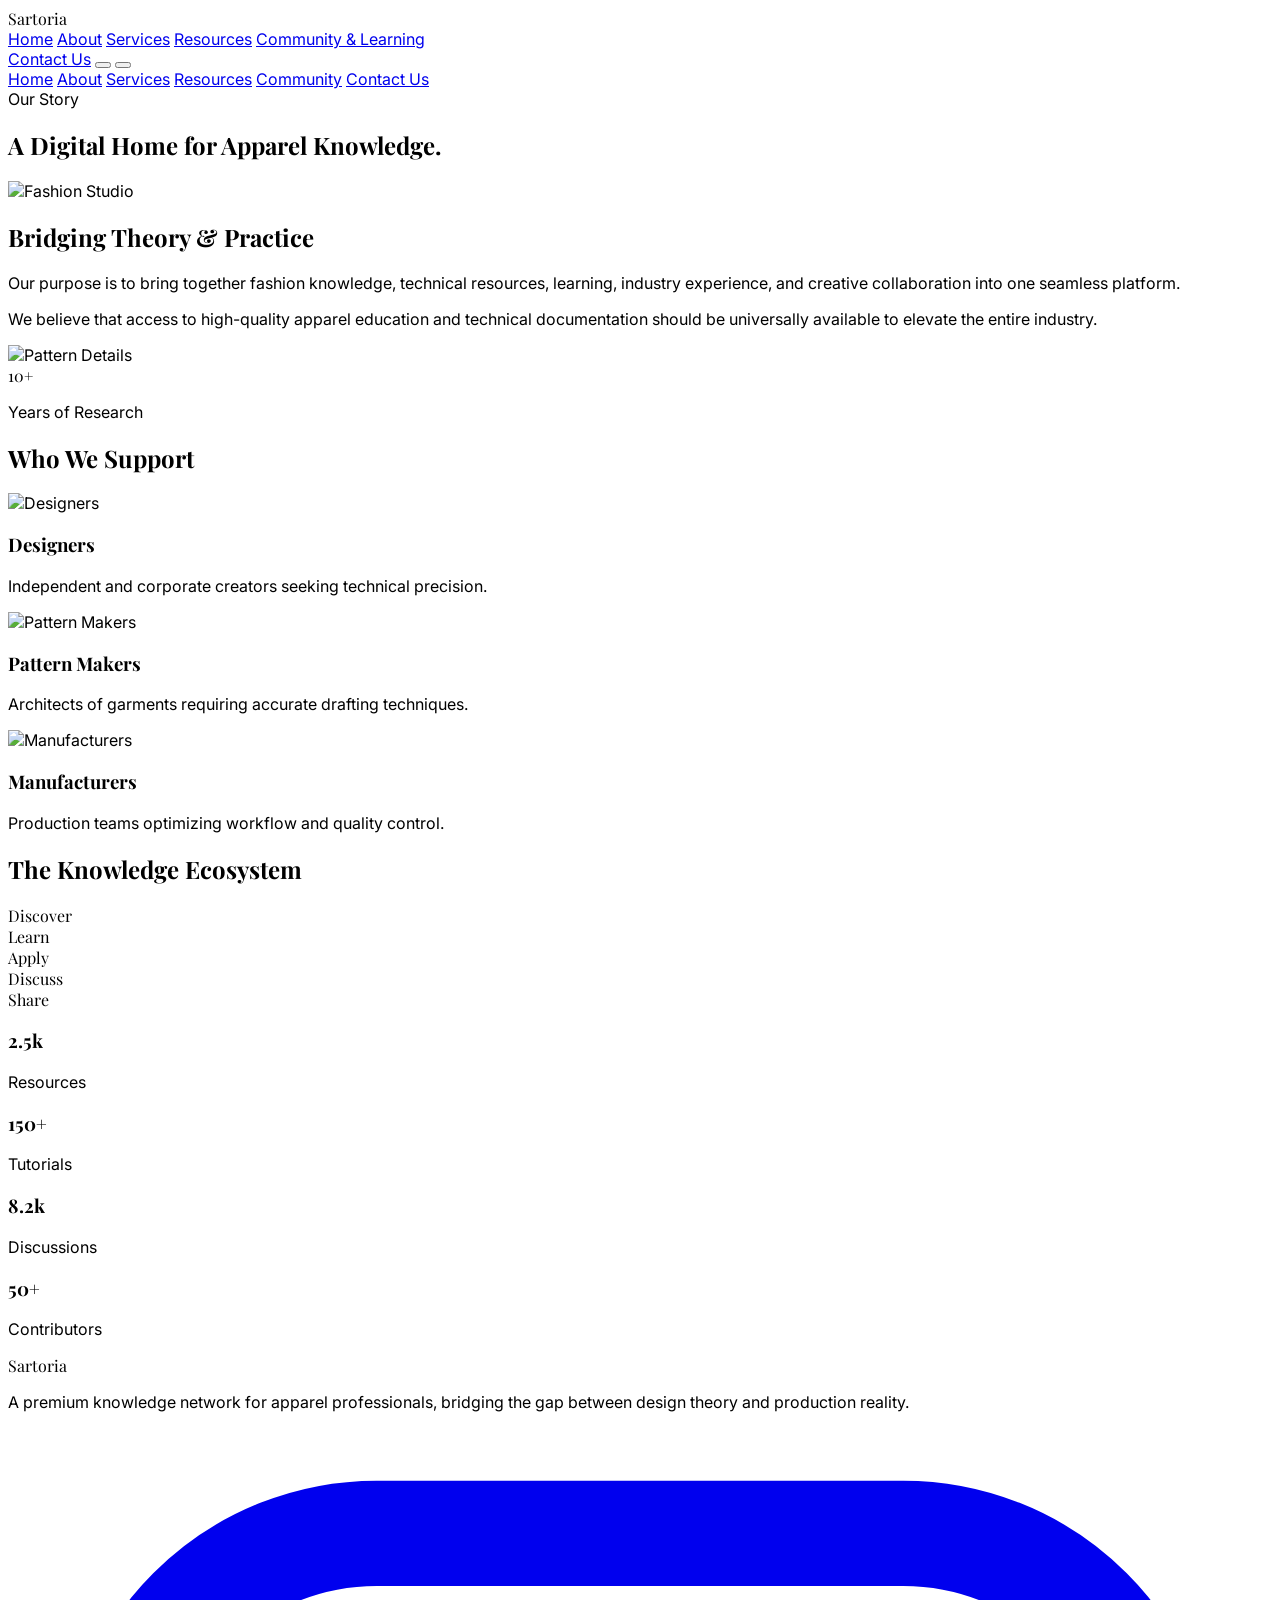
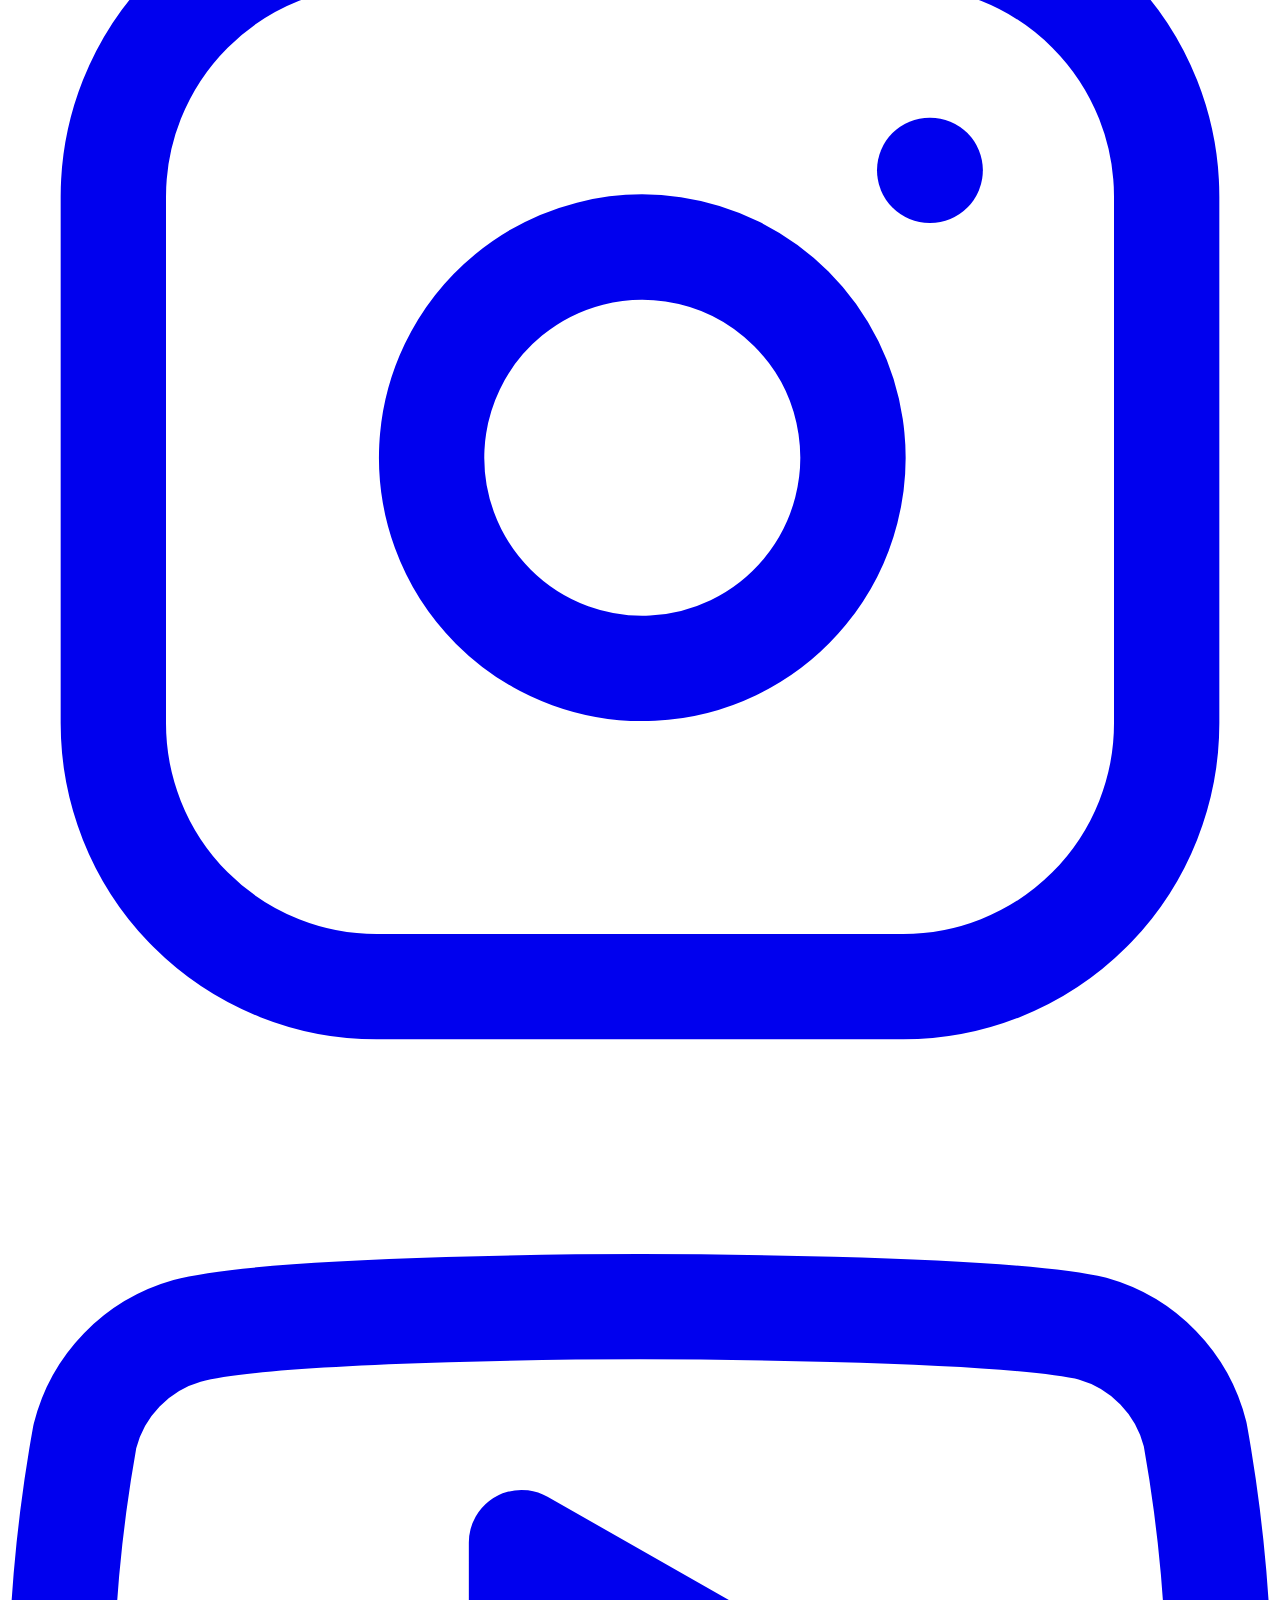
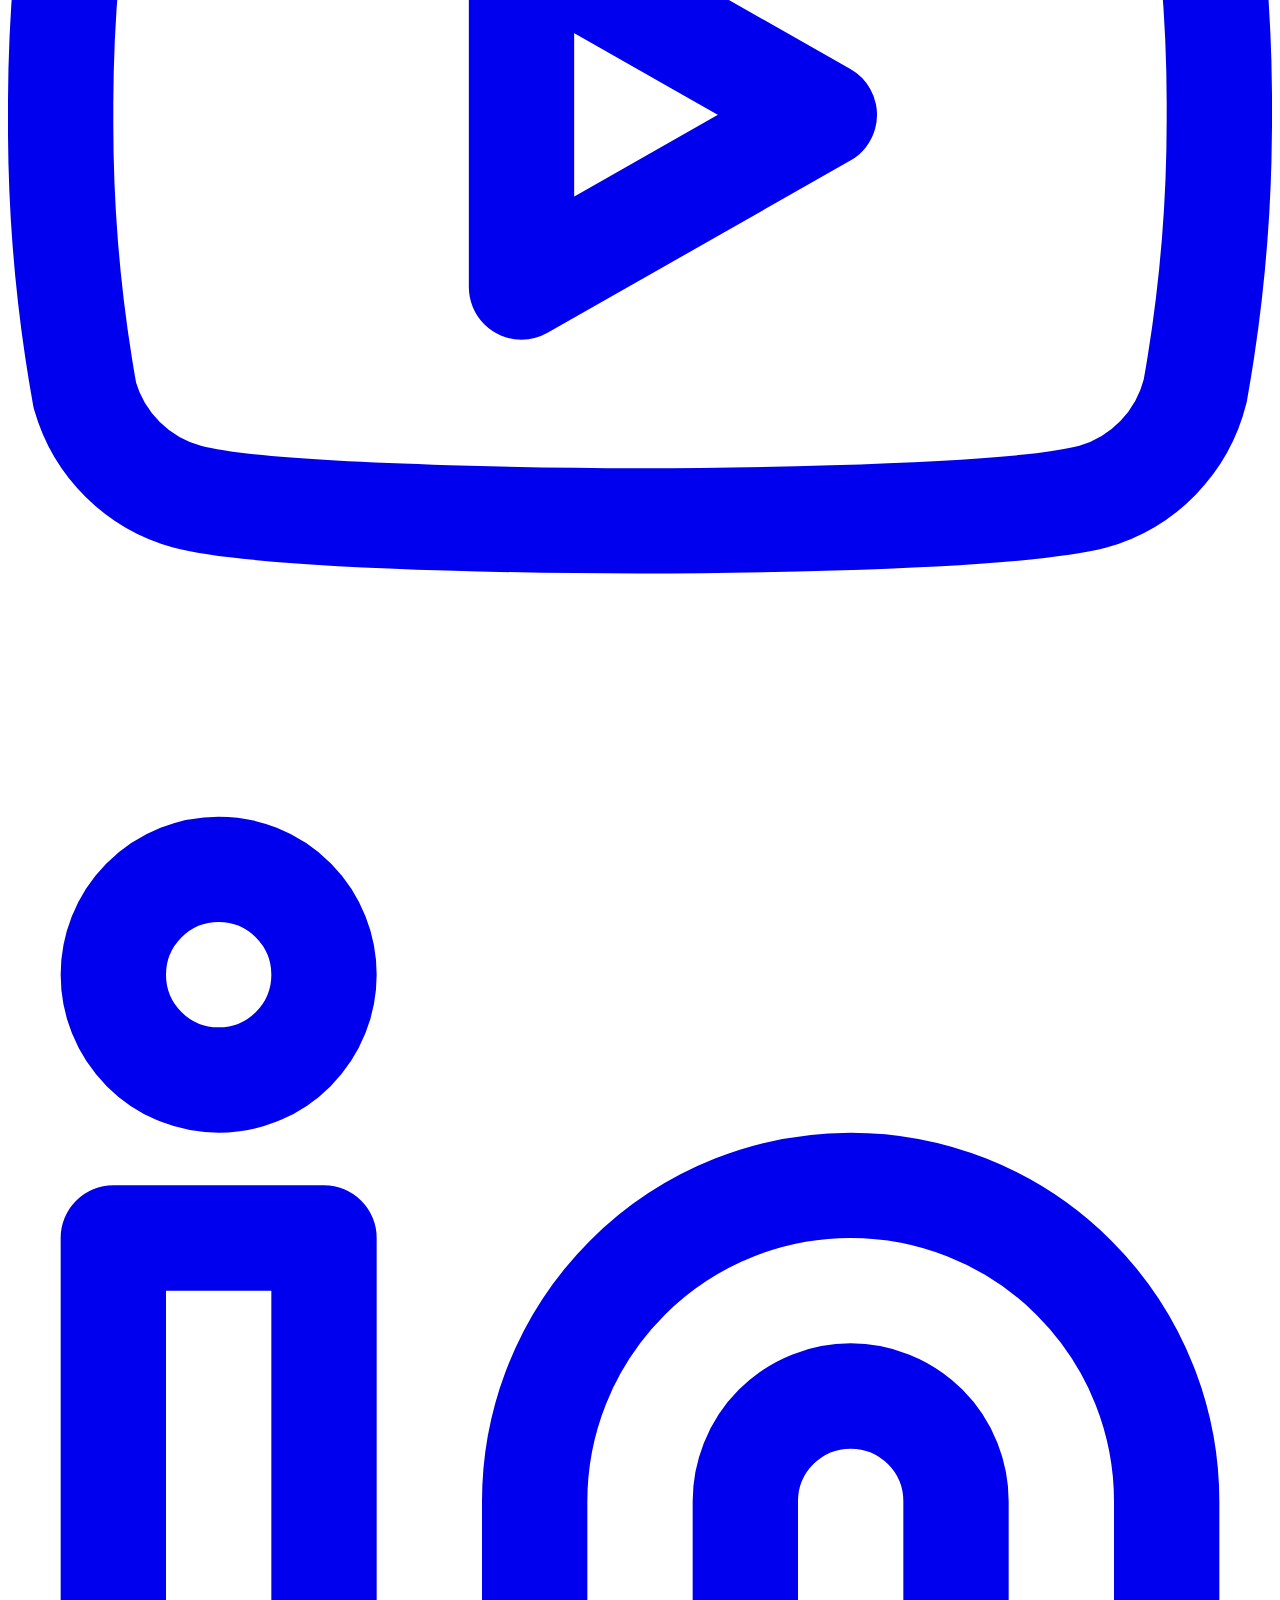
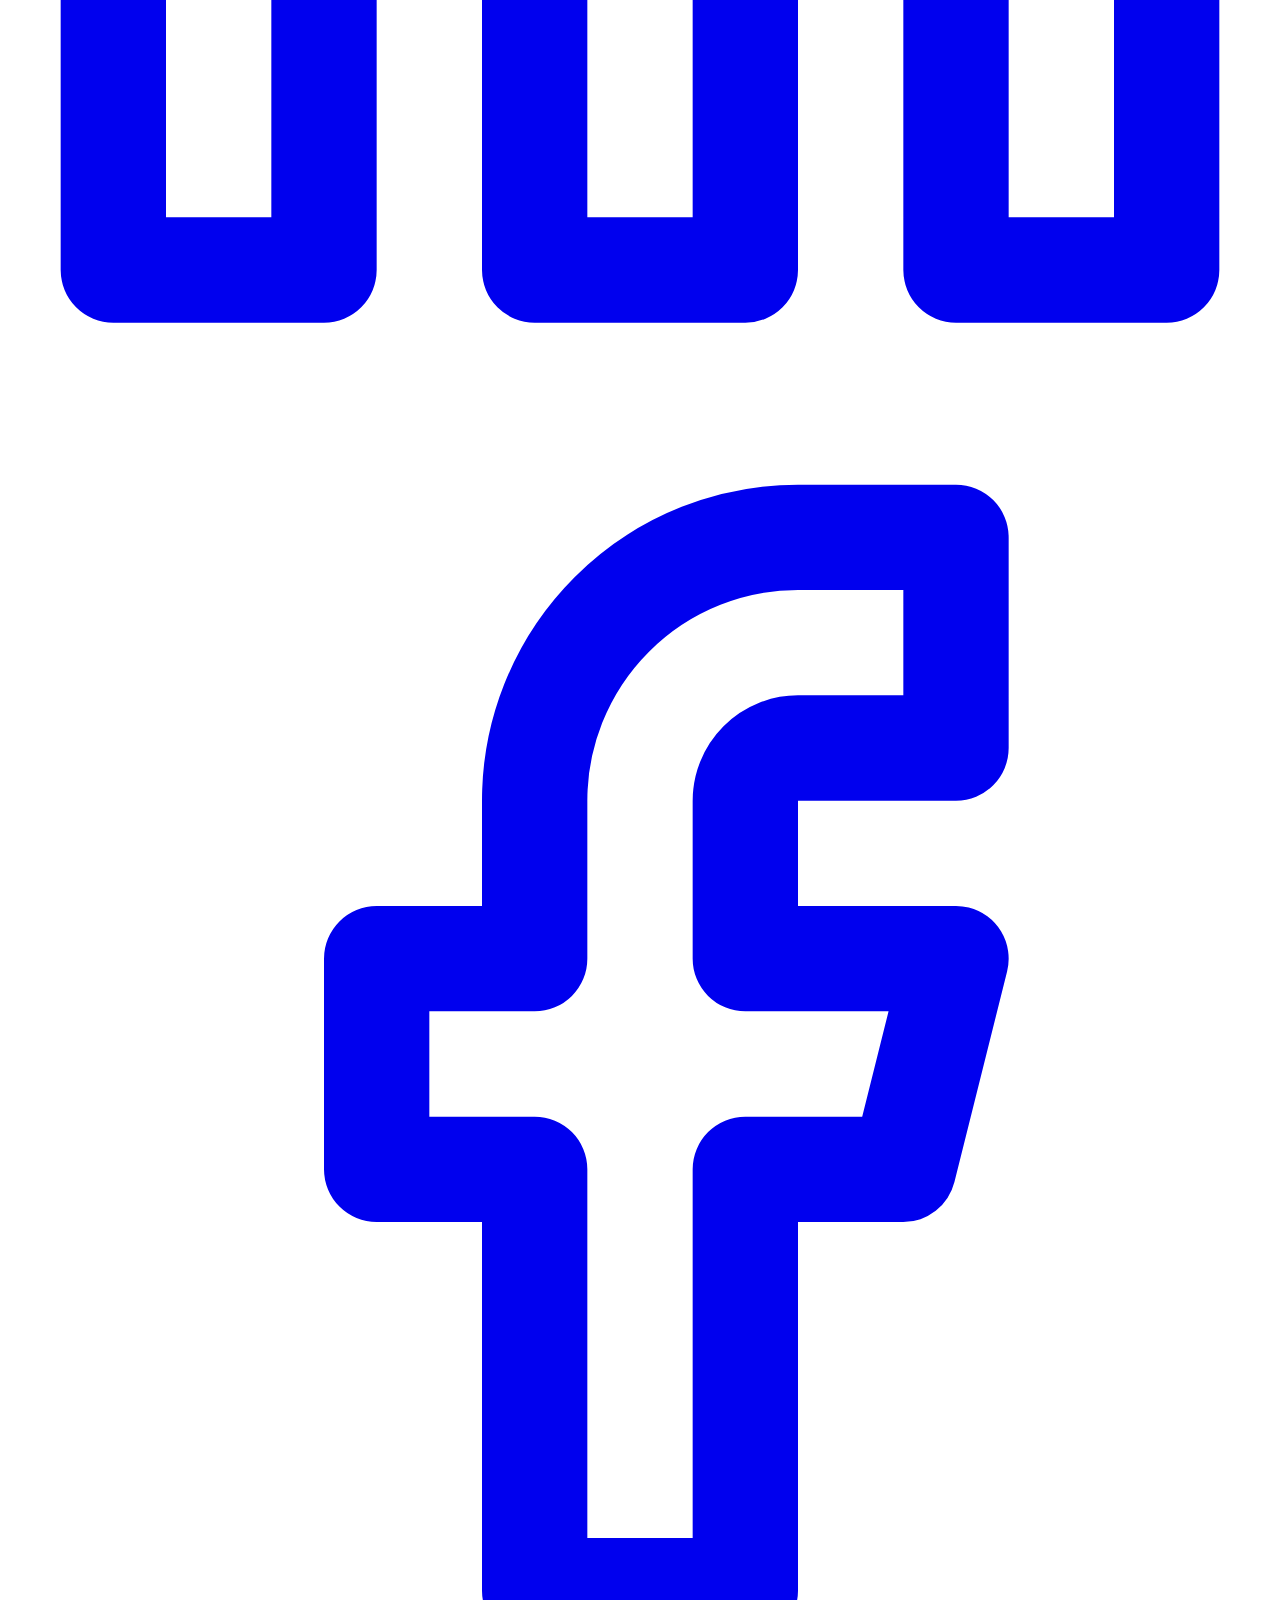
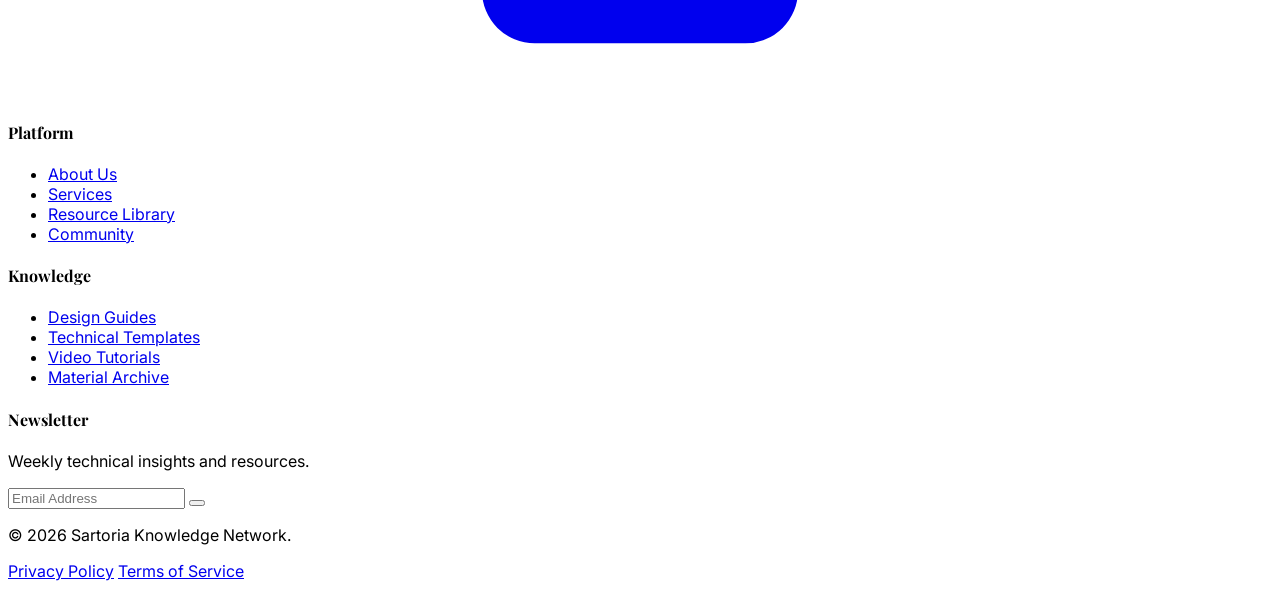
==== about.html @ 8819bc5c "first commit" ====
<!DOCTYPE html>
<html lang="en" dir="ltr" class="light overflow-x-hidden">
<head>
    <meta charset="UTF-8">
    <meta name="viewport" content="width=device-width, initial-scale=1.0">
    <title>About | Sartoria Knowledge Network</title>
    <script src="https://cdn.tailwindcss.com"></script>
    <link rel="stylesheet" href="https://cdnjs.cloudflare.com/ajax/libs/aos/2.3.4/aos.css" />
    <link rel="stylesheet" href="css/style.css">
    <script src="https://unpkg.com/lucide@latest"></script>
    <script>
        tailwind.config = {
            darkMode: 'class',
            theme: {
                extend: {
                    colors: {
                        charcoal: '#0F172A',
                        terracotta: '#059669',
                        ivory: '#F8FAFC',
                        stone: '#CBD5E1',
                        graphite: '#334155'
                    }
                }
            }
        }
    </script>
    <link rel="icon" href="data:image/svg+xml,<svg xmlns='http://www.w3.org/2000/svg' viewBox='0 0 24 24' fill='none' stroke='%23059669' stroke-width='2' stroke-linecap='round' stroke-linejoin='round'><circle cx='6' cy='6' r='3'></circle><circle cx='6' cy='18' r='3'></circle><line x1='20' y1='4' x2='8.12' y2='15.88'></line><line x1='14.47' y1='14.48' x2='20' y2='20'></line><line x1='8.12' y1='8.12' x2='12' y2='12'></line></svg>">
</head>
<body class="pt-20 bg-ivory dark:bg-charcoal text-charcoal dark:text-ivory antialiased overflow-x-hidden">
    <!-- Header (Same as Index) -->
    <header class="fixed top-0 w-full z-50 bg-ivory/80 dark:bg-charcoal/80 backdrop-blur-lg border-b border-stone-300 dark:border-graphite">
        <div class="max-w-7xl mx-auto px-6 h-20 flex items-center justify-between">
            <div class="flex items-center gap-3">
                <i data-lucide="scissors" class="w-6 h-6 text-terracotta"></i>
                <span class="font-serif text-2xl font-bold tracking-tight">Sartoria</span>
            </div>
            
            <nav class="hidden lg:flex items-center gap-8 text-sm font-medium uppercase tracking-widest">
                <a href="index.html" class="nav-link">Home</a>
                <a href="about.html" class="nav-link">About</a>
                <a href="services.html" class="nav-link">Services</a>
                <a href="resources.html" class="nav-link">Resources</a>
                <a href="community.html" class="nav-link">Community & Learning</a>
            </nav>

            <div class="flex items-center gap-2 lg:gap-4">
                <a href="contact.html" class="hidden lg:inline-flex px-5 py-2.5 bg-charcoal text-ivory dark:bg-ivory dark:text-charcoal text-xs tracking-wider uppercase hover:bg-terracotta dark:hover:bg-terracotta transition-colors">Contact Us</a>
                <button id="theme-toggle" class="p-2 hover:text-terracotta transition-colors"><i data-lucide="moon" class="w-5 h-5"></i></button>
                <button id="mobile-menu-btn" class="lg:hidden p-2"><i data-lucide="menu" class="w-6 h-6"></i></button>
            </div>
        </div>
        
        <!-- Mobile Menu -->
        <div id="mobile-menu" class="hidden lg:hidden absolute w-full bg-ivory dark:bg-charcoal border-b border-stone-300 dark:border-graphite px-6 py-4">
            <nav class="flex flex-col gap-4 text-sm font-medium uppercase tracking-widest">
                <a href="index.html" class="hover:text-terracotta">Home</a>
                <a href="about.html" class="hover:text-terracotta">About</a>
                <a href="services.html" class="hover:text-terracotta">Services</a>
                <a href="resources.html" class="hover:text-terracotta">Resources</a>
                <a href="community.html" class="hover:text-terracotta">Community</a>
                <a href="contact.html" class="mt-2 px-5 py-2.5 bg-terracotta text-white text-center text-sm font-medium uppercase tracking-widest">Contact Us</a>
            </nav>
        </div>
    </header>

    <main>
        <!-- Section 1: About Hero -->
        <section class="py-24 text-center">
            <div class="max-w-4xl mx-auto px-6 mb-16" data-aos="fade-up">
                <span class="text-xs uppercase tracking-widest text-terracotta font-bold block mb-4">Our Story</span>
                <h1 class="text-4xl md:text-6xl font-serif leading-tight">A Digital Home for Apparel Knowledge.</h1>
            </div>
            <div class="max-w-7xl mx-auto px-6 h-[600px] relative overflow-hidden" data-aos="zoom-in" data-aos-delay="200">
                <img src="https://images.unsplash.com/photo-1483985988355-763728e1935b?auto=format&fit=crop&q=80&w=1600" alt="Fashion Studio" class="w-full h-full object-cover">
            </div>
        </section>

        <!-- Section 2: Our Purpose -->
        <section class="py-24 bg-stone-100 dark:bg-graphite/20">
            <div class="max-w-7xl mx-auto px-6 grid grid-cols-1 md:grid-cols-2 gap-16 items-center">
                <div data-aos="fade-right">
                    <h2 class="text-3xl md:text-3xl font-serif mb-8">Bridging Theory & Practice</h2>
                    <p class="text-lg text-gray-600 dark:text-gray-300 mb-6">Our purpose is to bring together fashion knowledge, technical resources, learning, industry experience, and creative collaboration into one seamless platform.</p>
                    <p class="text-lg text-gray-600 dark:text-gray-300">We believe that access to high-quality apparel education and technical documentation should be universally available to elevate the entire industry.</p>
                </div>
                <div class="relative h-[350px] lg:h-[400px] max-w-sm mx-auto" data-aos="fade-left">
                    <img src="https://images.unsplash.com/photo-1515886657613-9f3515b0c78f?auto=format&fit=crop&q=80&w=1000" alt="Pattern Details" class="w-full h-full object-cover shadow-xl rounded">
                    <div class="absolute -bottom-6 -left-6 bg-terracotta text-white p-8">
                        <span class="text-3xl font-serif">10+</span>
                        <p class="uppercase tracking-widest text-xs mt-2 font-bold">Years of Research</p>
                    </div>
                </div>
            </div>
        </section>

        <!-- Section 3: Who We Support -->
        <section class="py-24">
            <div class="max-w-7xl mx-auto px-6 text-center">
                <h2 class="text-3xl md:text-3xl font-serif mb-16" data-aos="fade-up">Who We Support</h2>
                <div class="grid grid-cols-1 sm:grid-cols-2 lg:grid-cols-3 gap-8">
                    <!-- Item 1 -->
                    <div class="text-left group" data-aos="fade-up" data-aos-delay="100">
                        <div class="h-64 mb-6 overflow-hidden">
                            <img src="https://images.unsplash.com/photo-1445205170230-053b83016050?auto=format&fit=crop&q=80&w=800" alt="Designers" class="w-full h-full object-cover transform group-hover:scale-105 transition-transform duration-700">
                        </div>
                        <h3 class="text-2xl font-serif mb-2 border-b border-stone-200 dark:border-graphite pb-4">Designers</h3>
                        <p class="text-sm text-gray-600 dark:text-gray-400 mt-4">Independent and corporate creators seeking technical precision.</p>
                    </div>
                    <!-- Item 2 -->
                    <div class="text-left group" data-aos="fade-up" data-aos-delay="200">
                        <div class="h-64 mb-6 overflow-hidden rounded-full">
                            <img src="https://images.unsplash.com/photo-1612423284934-2850a4ea6b0f?auto=format&fit=crop&q=80&w=800" alt="Pattern Makers" class="w-full h-full object-cover transform group-hover:scale-105 transition-transform duration-700">
                        </div>
                        <h3 class="text-2xl font-serif mb-2 border-b border-stone-200 dark:border-graphite pb-4 text-center">Pattern Makers</h3>
                        <p class="text-sm text-gray-600 dark:text-gray-400 mt-4 text-center">Architects of garments requiring accurate drafting techniques.</p>
                    </div>
                    <!-- Item 3 -->
                    <div class="text-left group" data-aos="fade-up" data-aos-delay="300">
                        <div class="h-64 mb-6 overflow-hidden">
                            <img src="https://images.unsplash.com/photo-1581091226825-a6a2a5aee158?auto=format&fit=crop&q=80&w=800" alt="Manufacturers" class="w-full h-full object-cover transform group-hover:scale-105 transition-transform duration-700">
                        </div>
                        <h3 class="text-2xl font-serif mb-2 border-b border-stone-200 dark:border-graphite pb-4 text-right">Manufacturers</h3>
                        <p class="text-sm text-gray-600 dark:text-gray-400 mt-4 text-right">Production teams optimizing workflow and quality control.</p>
                    </div>
                </div>
            </div>
        </section>

        <!-- Section 4: Ecosystem -->
        <section class="py-24 bg-charcoal text-ivory text-center">
            <div class="max-w-7xl mx-auto px-6">
                <h2 class="text-3xl md:text-3xl font-serif mb-16" data-aos="fade-up">The Knowledge Ecosystem</h2>
                <div class="flex flex-col md:flex-row items-center justify-center gap-8 md:gap-4 relative" data-aos="zoom-in">
                    <!-- Step 1 -->
                    <div class="z-10 bg-graphite w-32 h-32 rounded-full flex flex-col items-center justify-center border-2 border-terracotta">
                        <span class="font-serif text-lg">Discover</span>
                    </div>
                    <!-- Line -->
                    <div class="w-1 md:w-16 h-8 md:h-1 bg-terracotta animate-pulse"></div>
                    <!-- Step 2 -->
                    <div class="z-10 bg-graphite w-32 h-32 rounded-full flex flex-col items-center justify-center border-2 border-terracotta">
                        <span class="font-serif text-lg">Learn</span>
                    </div>
                    <div class="w-1 md:w-16 h-8 md:h-1 bg-terracotta animate-pulse" style="animation-delay: 0.2s;"></div>
                    <!-- Step 3 -->
                    <div class="z-10 bg-graphite w-32 h-32 rounded-full flex flex-col items-center justify-center border-2 border-terracotta">
                        <span class="font-serif text-lg">Apply</span>
                    </div>
                    <div class="w-1 md:w-16 h-8 md:h-1 bg-terracotta animate-pulse" style="animation-delay: 0.4s;"></div>
                    <!-- Step 4 -->
                    <div class="z-10 bg-graphite w-32 h-32 rounded-full flex flex-col items-center justify-center border-2 border-terracotta">
                        <span class="font-serif text-lg">Discuss</span>
                    </div>
                    <div class="w-1 md:w-16 h-8 md:h-1 bg-terracotta animate-pulse" style="animation-delay: 0.6s;"></div>
                    <!-- Step 5 -->
                    <div class="z-10 bg-graphite w-32 h-32 rounded-full flex flex-col items-center justify-center border-2 border-terracotta">
                        <span class="font-serif text-lg">Share</span>
                    </div>
                </div>
            </div>
        </section>

        <!-- Section 5: Impact Stats -->
        <section class="py-24">
            <div class="max-w-7xl mx-auto px-6">
                <div class="grid grid-cols-2 md:grid-cols-4 gap-12 text-center border-y border-stone-200 dark:border-graphite py-16">
                    <div data-aos="fade-up" data-aos-delay="100">
                        <h3 class="text-3xl font-serif text-terracotta mb-2">2.5k</h3>
                        <p class="uppercase tracking-widest text-xs font-bold text-gray-500">Resources</p>
                    </div>
                    <div data-aos="fade-up" data-aos-delay="200">
                        <h3 class="text-3xl font-serif text-terracotta mb-2">150+</h3>
                        <p class="uppercase tracking-widest text-xs font-bold text-gray-500">Tutorials</p>
                    </div>
                    <div data-aos="fade-up" data-aos-delay="300">
                        <h3 class="text-3xl font-serif text-terracotta mb-2">8.2k</h3>
                        <p class="uppercase tracking-widest text-xs font-bold text-gray-500">Discussions</p>
                    </div>
                    <div data-aos="fade-up" data-aos-delay="400">
                        <h3 class="text-3xl font-serif text-terracotta mb-2">50+</h3>
                        <p class="uppercase tracking-widest text-xs font-bold text-gray-500">Contributors</p>
                    </div>
                </div>
            </div>
        </section>

    </main>

    <!-- Footer (Same as Index) -->
    <footer class="bg-charcoal text-ivory pt-20 pb-10 border-t border-graphite">
        <div class="max-w-7xl mx-auto px-6 grid grid-cols-1 md:grid-cols-2 lg:grid-cols-4 gap-12 mb-16">
            <div>
                <div class="flex items-center gap-3 mb-6">
                    <i data-lucide="scissors" class="w-6 h-6 text-terracotta"></i>
                    <span class="font-serif text-2xl font-bold tracking-tight">Sartoria</span>
                </div>
                <p class="text-sm text-gray-400 leading-relaxed mb-6">A premium knowledge network for apparel professionals, bridging the gap between design theory and production reality.</p>
                                                <div class="flex gap-4">
                    <a href="#" class="w-10 h-10 rounded-full border border-graphite flex items-center justify-center text-gray-400 hover:text-terracotta hover:border-terracotta transition-all duration-300">
                        <svg class="w-4 h-4" xmlns="http://www.w3.org/2000/svg" viewBox="0 0 24 24" fill="none" stroke="currentColor" stroke-width="2" stroke-linecap="round" stroke-linejoin="round"><rect x="2" y="2" width="20" height="20" rx="5" ry="5"></rect><path d="M16 11.37A4 4 0 1 1 12.63 8 4 4 0 0 1 16 11.37z"></path><line x1="17.5" y1="6.5" x2="17.51" y2="6.5"></line></svg>
                    </a>
                    <a href="#" class="w-10 h-10 rounded-full border border-graphite flex items-center justify-center text-gray-400 hover:text-terracotta hover:border-terracotta transition-all duration-300">
                        <svg class="w-4 h-4" xmlns="http://www.w3.org/2000/svg" viewBox="0 0 24 24" fill="none" stroke="currentColor" stroke-width="2" stroke-linecap="round" stroke-linejoin="round"><path d="M22.54 6.42a2.78 2.78 0 0 0-1.94-2C18.88 4 12 4 12 4s-6.88 0-8.6.46a2.78 2.78 0 0 0-1.94 2A29 29 0 0 0 1 11.75a29 29 0 0 0 .46 5.33A2.78 2.78 0 0 0 3.4 19c1.72.46 8.6.46 8.6.46s6.88 0 8.6-.46a2.78 2.78 0 0 0 1.94-2 29 29 0 0 0 .46-5.25 29 29 0 0 0-.46-5.33z"></path><polygon points="9.75 15.02 15.5 11.75 9.75 8.48 9.75 15.02"></polygon></svg>
                    </a>
                    <a href="#" class="w-10 h-10 rounded-full border border-graphite flex items-center justify-center text-gray-400 hover:text-terracotta hover:border-terracotta transition-all duration-300">
                        <svg class="w-4 h-4" xmlns="http://www.w3.org/2000/svg" viewBox="0 0 24 24" fill="none" stroke="currentColor" stroke-width="2" stroke-linecap="round" stroke-linejoin="round"><path d="M16 8a6 6 0 0 1 6 6v7h-4v-7a2 2 0 0 0-2-2 2 2 0 0 0-2 2v7h-4v-7a6 6 0 0 1 6-6z"></path><rect x="2" y="9" width="4" height="12"></rect><circle cx="4" cy="4" r="2"></circle></svg>
                    </a>
                    <a href="#" class="w-10 h-10 rounded-full border border-graphite flex items-center justify-center text-gray-400 hover:text-terracotta hover:border-terracotta transition-all duration-300">
                        <svg class="w-4 h-4" xmlns="http://www.w3.org/2000/svg" viewBox="0 0 24 24" fill="none" stroke="currentColor" stroke-width="2" stroke-linecap="round" stroke-linejoin="round"><path d="M18 2h-3a5 5 0 0 0-5 5v3H7v4h3v8h4v-8h3l1-4h-4V7a1 1 0 0 1 1-1h3z"></path></svg>
                    </a>
                </div>
            </div>
            <div>
                <h4 class="uppercase tracking-widest text-sm font-bold mb-6 text-terracotta">Platform</h4>
                <ul class="space-y-4 text-sm text-gray-400">
                    <li><a href="about.html" class="hover:text-white transition-colors">About Us</a></li>
                    <li><a href="services.html" class="hover:text-white transition-colors">Services</a></li>
                    <li><a href="resources.html" class="hover:text-white transition-colors">Resource Library</a></li>
                    <li><a href="community.html" class="hover:text-white transition-colors">Community</a></li>
                </ul>
            </div>
            <div>
                <h4 class="uppercase tracking-widest text-sm font-bold mb-6 text-terracotta">Knowledge</h4>
                <ul class="space-y-4 text-sm text-gray-400">
                    <li><a href="#" class="hover:text-white transition-colors">Design Guides</a></li>
                    <li><a href="#" class="hover:text-white transition-colors">Technical Templates</a></li>
                    <li><a href="#" class="hover:text-white transition-colors">Video Tutorials</a></li>
                    <li><a href="#" class="hover:text-white transition-colors">Material Archive</a></li>
                </ul>
            </div>
            <div>
                <h4 class="uppercase tracking-widest text-sm font-bold mb-6 text-terracotta">Newsletter</h4>
                <p class="text-sm text-gray-400 mb-4">Weekly technical insights and resources.</p>
                <form class="flex">
                    <input type="email" placeholder="Email Address" class="bg-graphite text-white px-4 py-2 w-full focus:outline-none focus:ring-1 focus:ring-terracotta text-sm">
                    <button type="button" class="bg-terracotta px-4 py-2 hover:bg-white hover:text-charcoal transition-colors"><i data-lucide="arrow-right" class="w-4 h-4"></i></button>
                </form>
            </div>
        </div>
                <div class="max-w-7xl mx-auto px-6 border-t border-graphite pt-8 flex flex-col md:flex-row justify-between items-center text-xs text-gray-500 uppercase tracking-wider relative">
            <p>&copy; 2026 Sartoria Knowledge Network.</p>
            <div class="flex items-center gap-6 mt-4 md:mt-0">
                <a href="#" class="hover:text-white transition-colors">Privacy Policy</a>
                <a href="#" class="hover:text-white transition-colors">Terms of Service</a>
                <a href="#" onclick="window.scrollTo({top: 0, behavior: 'smooth'}); return false;" class="ml-4 p-2 bg-graphite hover:bg-terracotta text-white transition-colors" aria-label="Back to top">
                    <i data-lucide="arrow-up" class="w-4 h-4"></i>
                </a>
            </div>
        </div>
    </footer>

    <script src="https://cdnjs.cloudflare.com/ajax/libs/aos/2.3.4/aos.js"></script>
    <script src="js/main.js"></script>
    <script>
        lucide.createIcons();
    </script>
</body>
</html>
---- css/style.css ----
@import url('https://fonts.googleapis.com/css2?family=Inter:wght@300;400;500;600&family=Playfair+Display:ital,wght@0,400;0,600;0,700;1,400&display=swap');

body {
    font-family: 'Inter', sans-serif;
    transition: background-color 0.3s, color 0.3s;
}

h1, h2, h3, h4, h5, h6, .font-serif {
    font-family: 'Playfair Display', serif;
}

[dir="rtl"] {
    text-align: right;
}

.hover-image-zoom {
    overflow: hidden;
}

.hover-image-zoom img {
    transition: transform 0.7s ease;
}

.hover-image-zoom:hover img {
    transform: scale(1.05);
}

.nav-link {
    position: relative;
    display: inline-block;
}

.nav-link::after {
    content: '';
    position: absolute;
    width: 0;
    height: 1px;
    bottom: -2px;
    left: 0;
    background-color: currentColor;
    transition: width 0.3s ease;
}

.nav-link:hover::after {
    width: 100%;
}

/* Custom Scrollbar */
::-webkit-scrollbar {
    width: 8px;
}
::-webkit-scrollbar-track {
    background: transparent;
}
::-webkit-scrollbar-thumb {
    background-color: #d6d3d1;
    border-radius: 4px;
}
.dark ::-webkit-scrollbar-thumb {
    background-color: #4b5563;
}
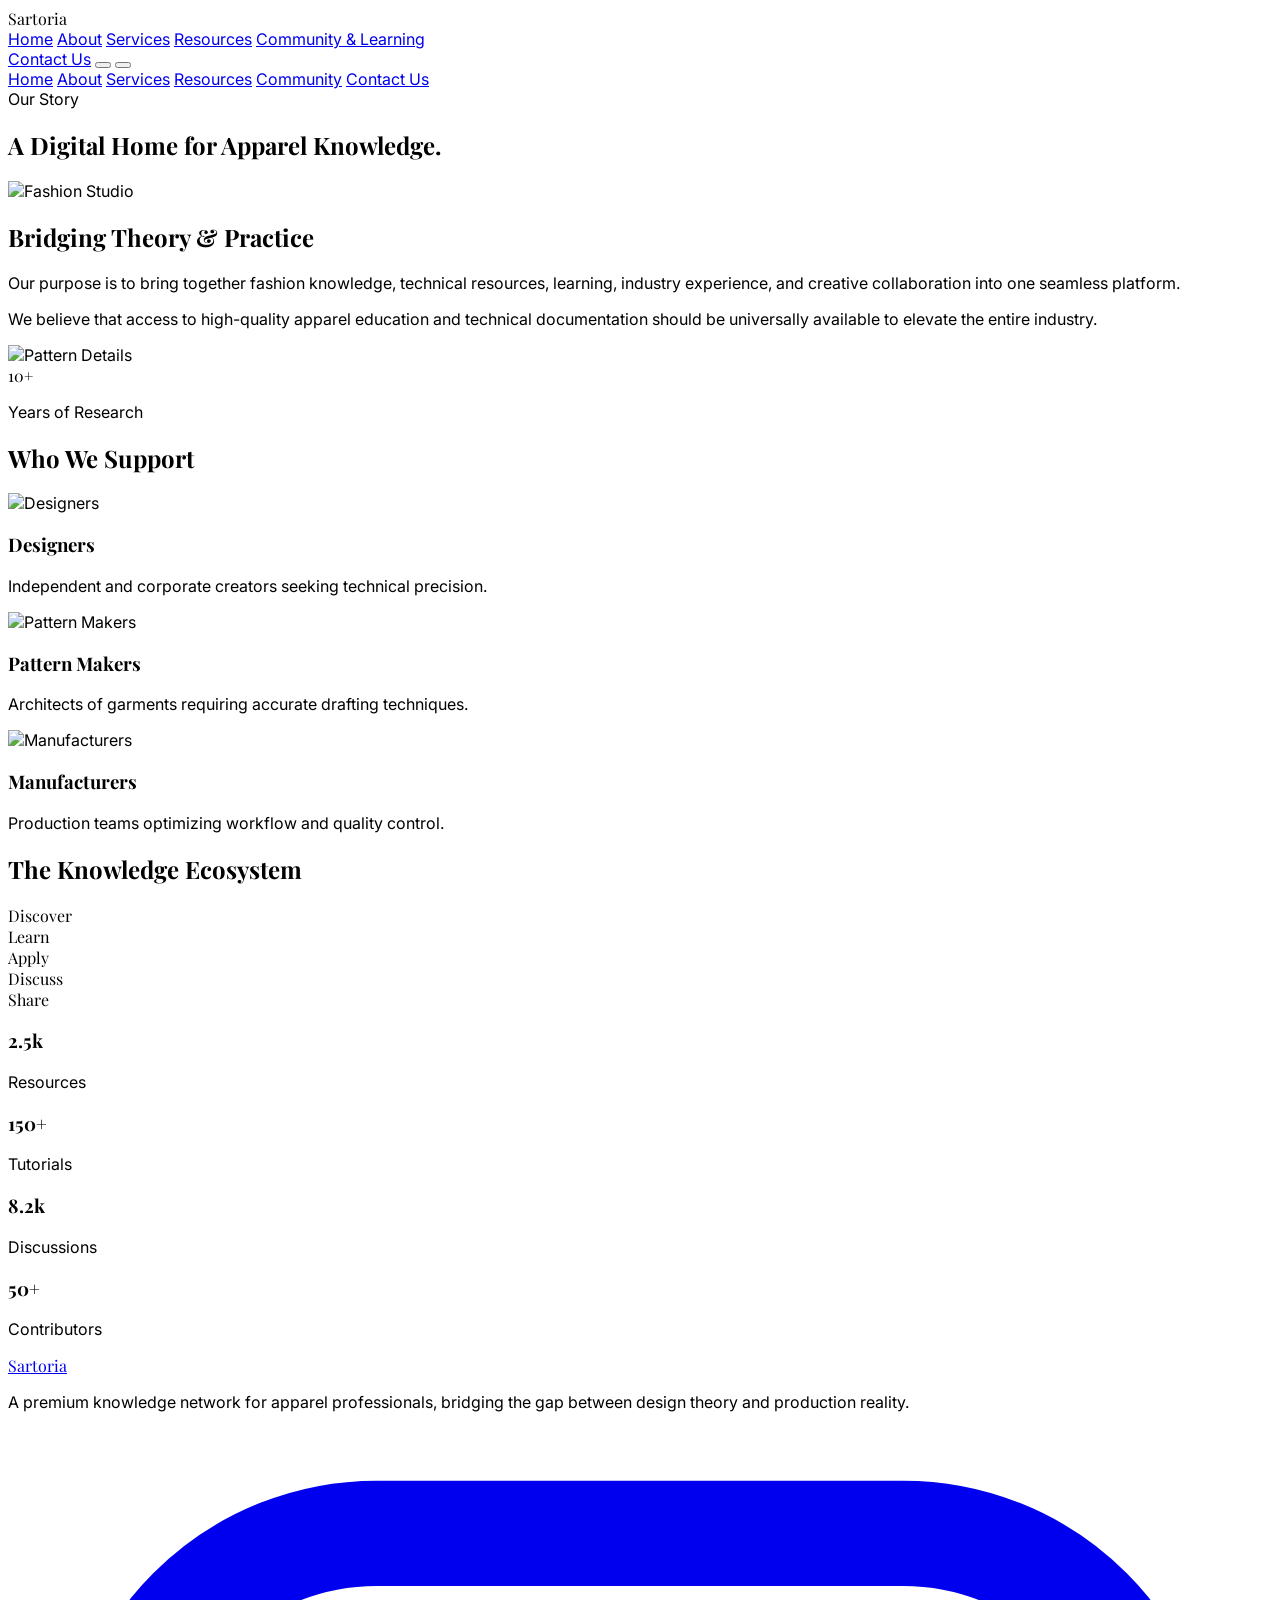
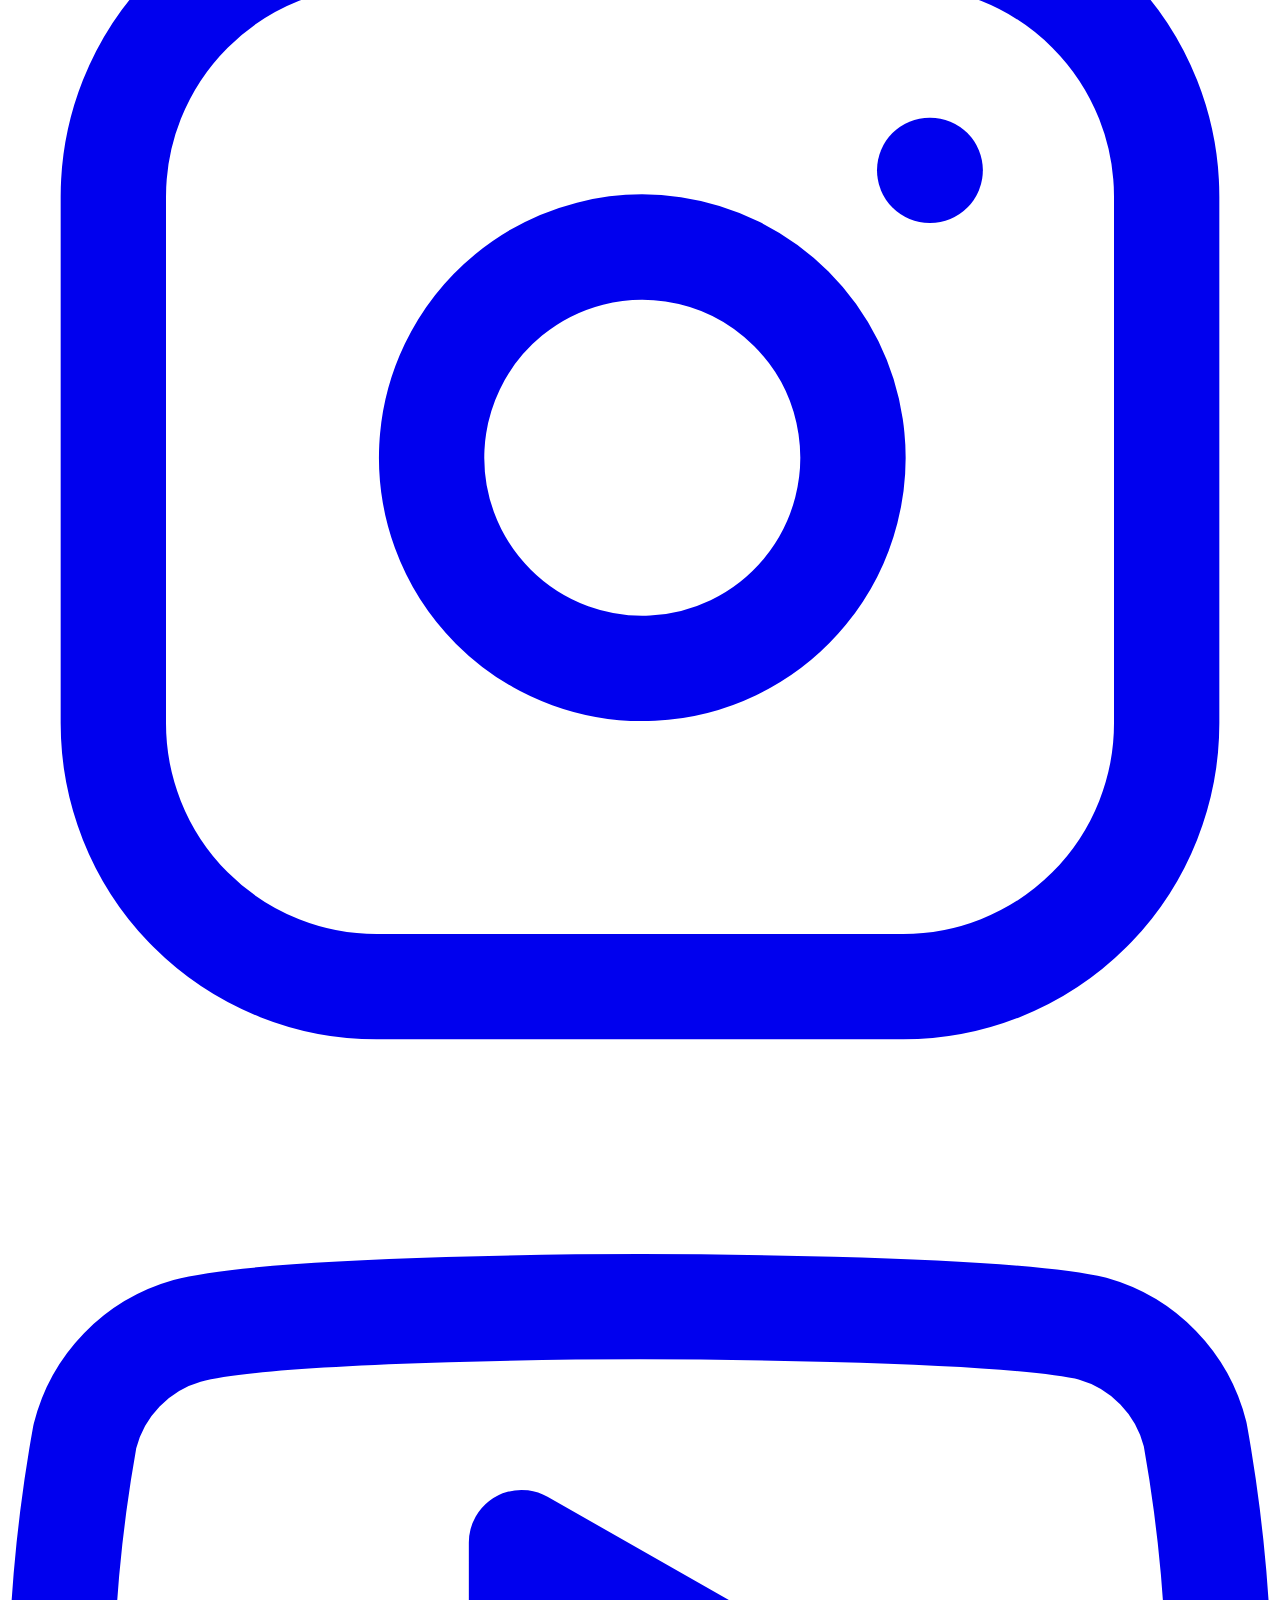
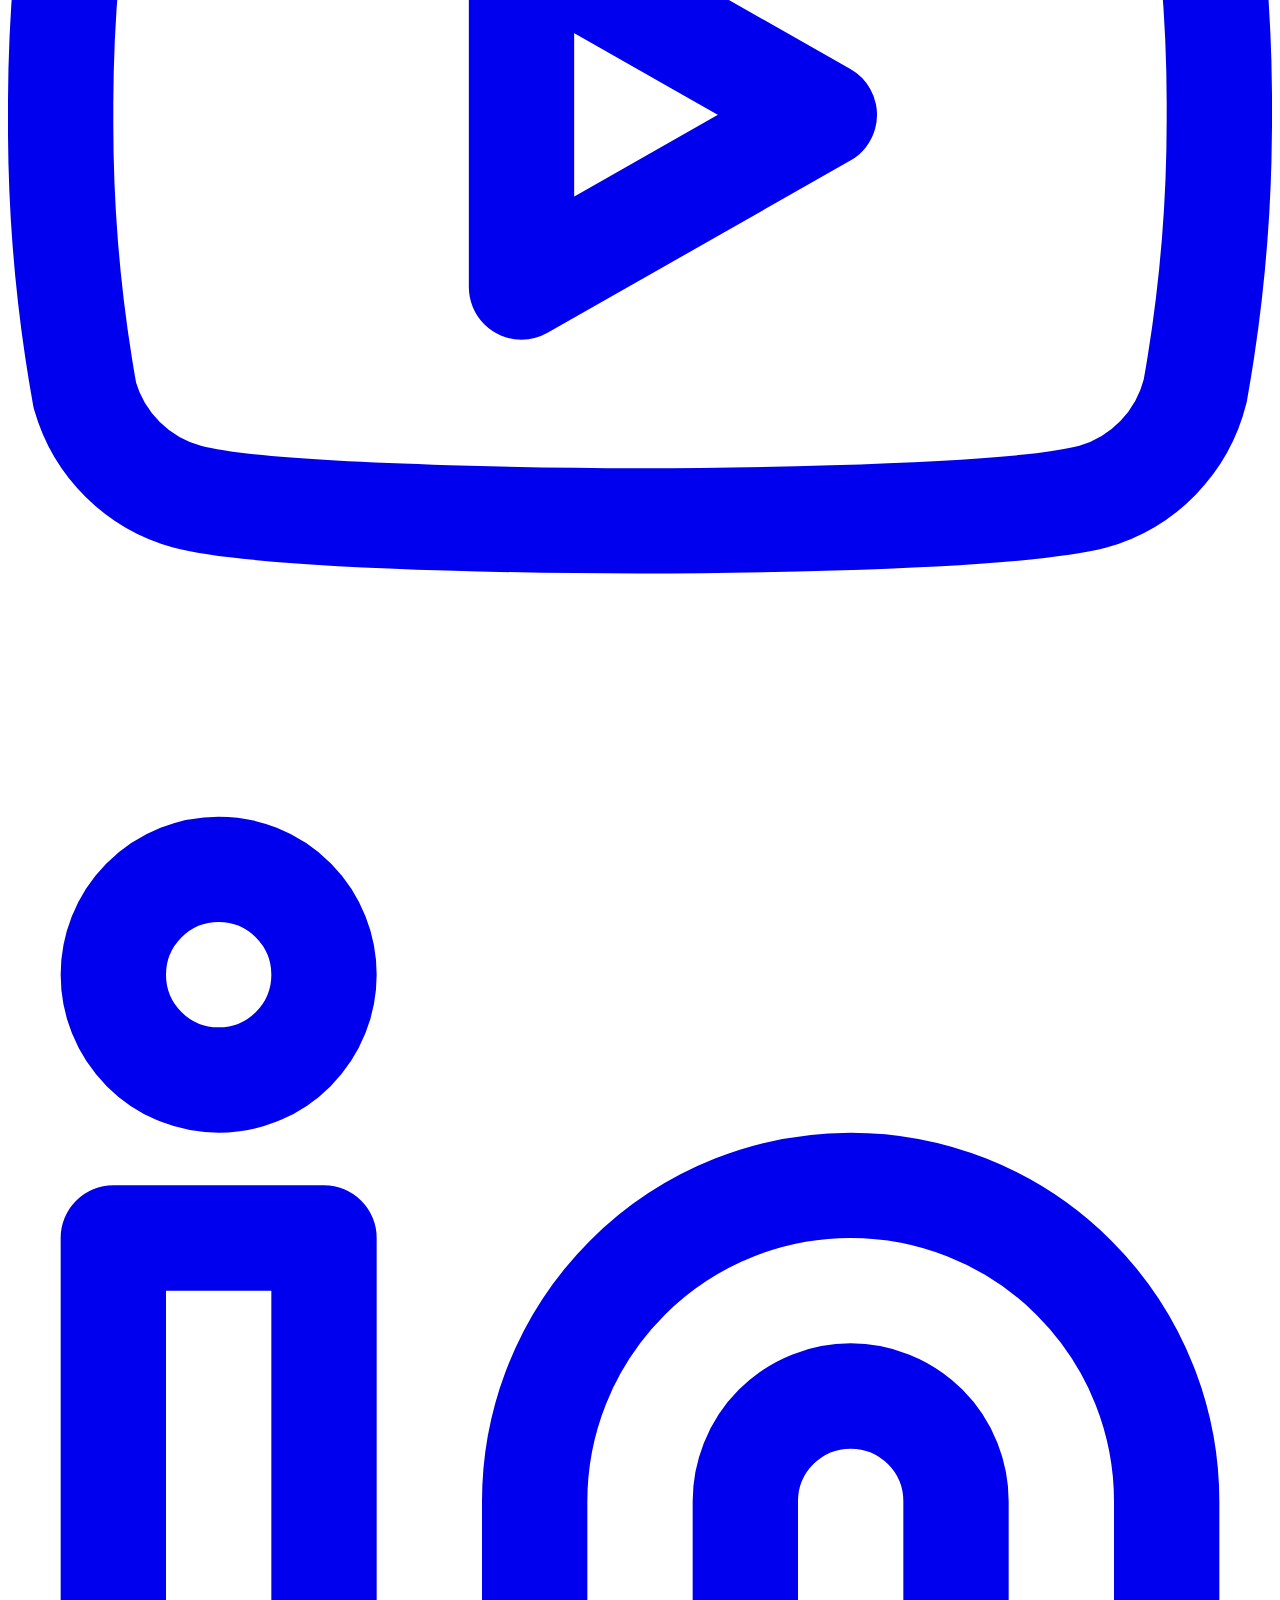
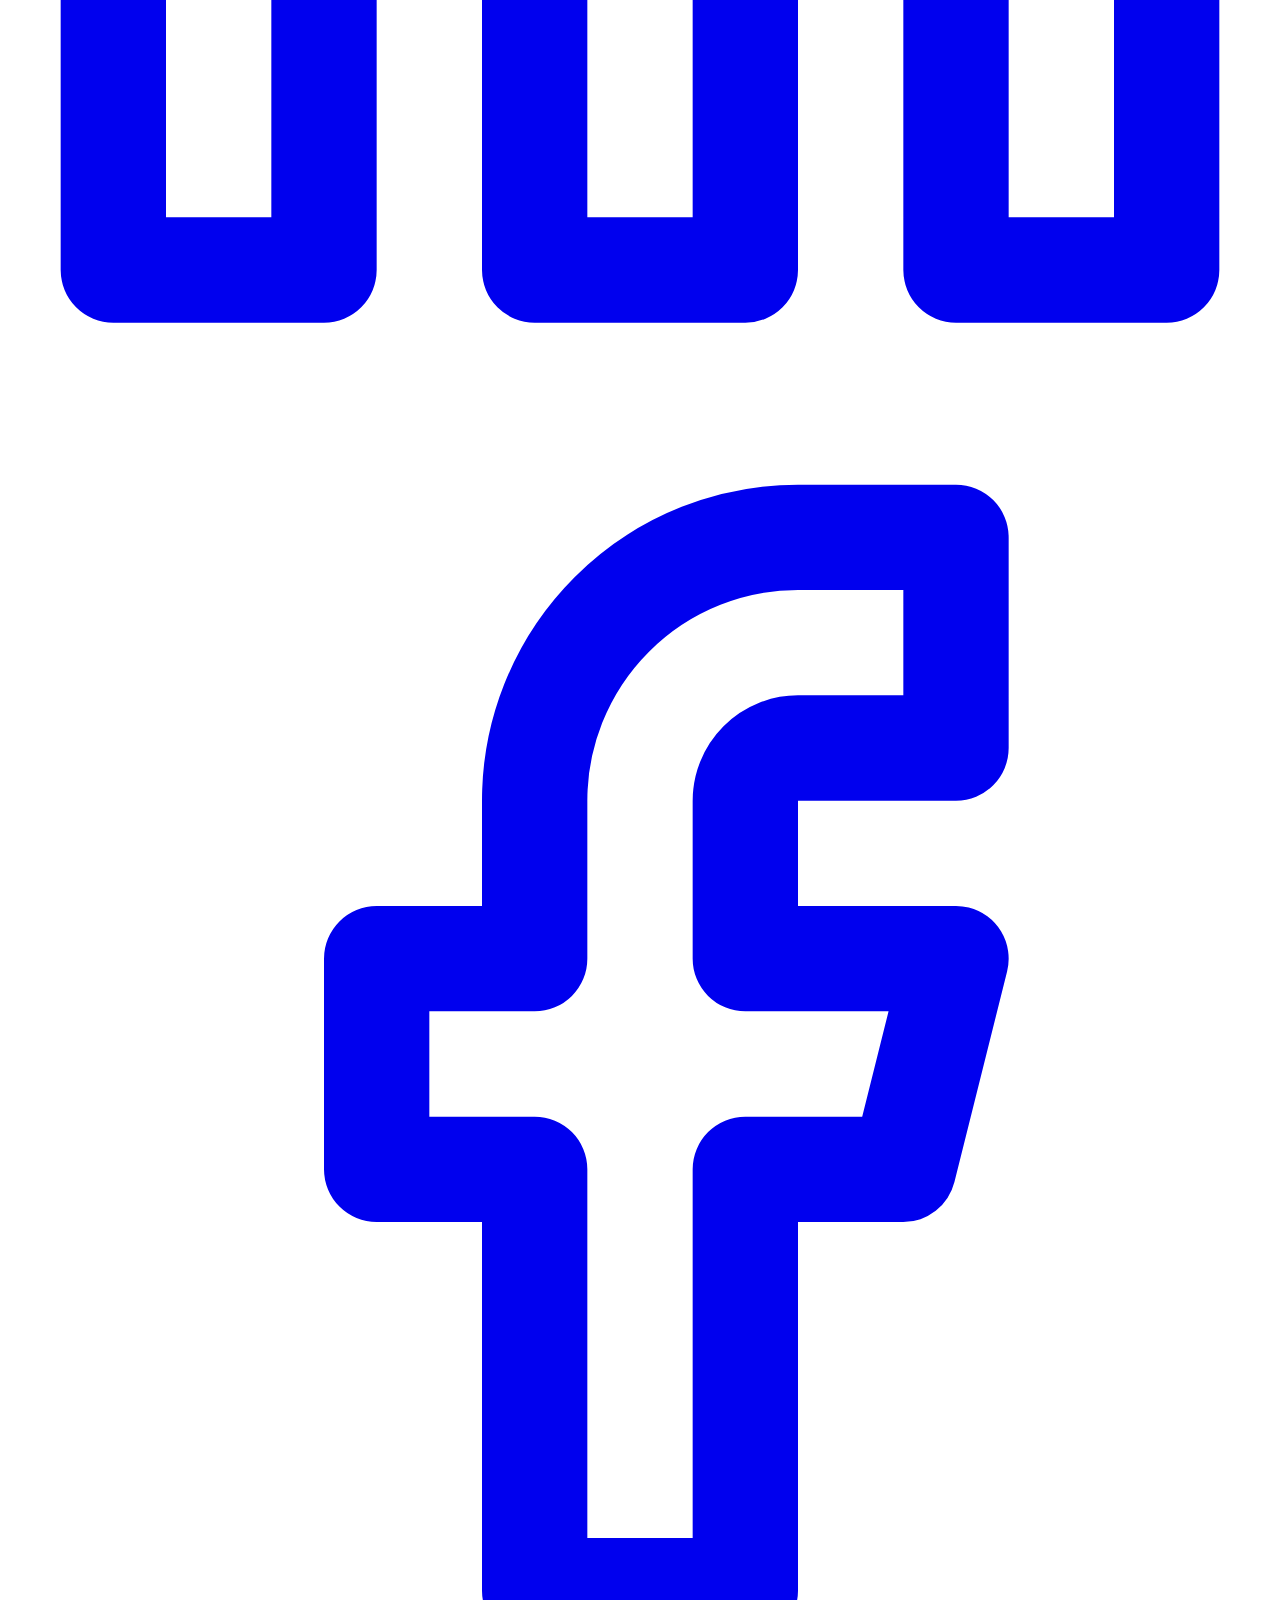
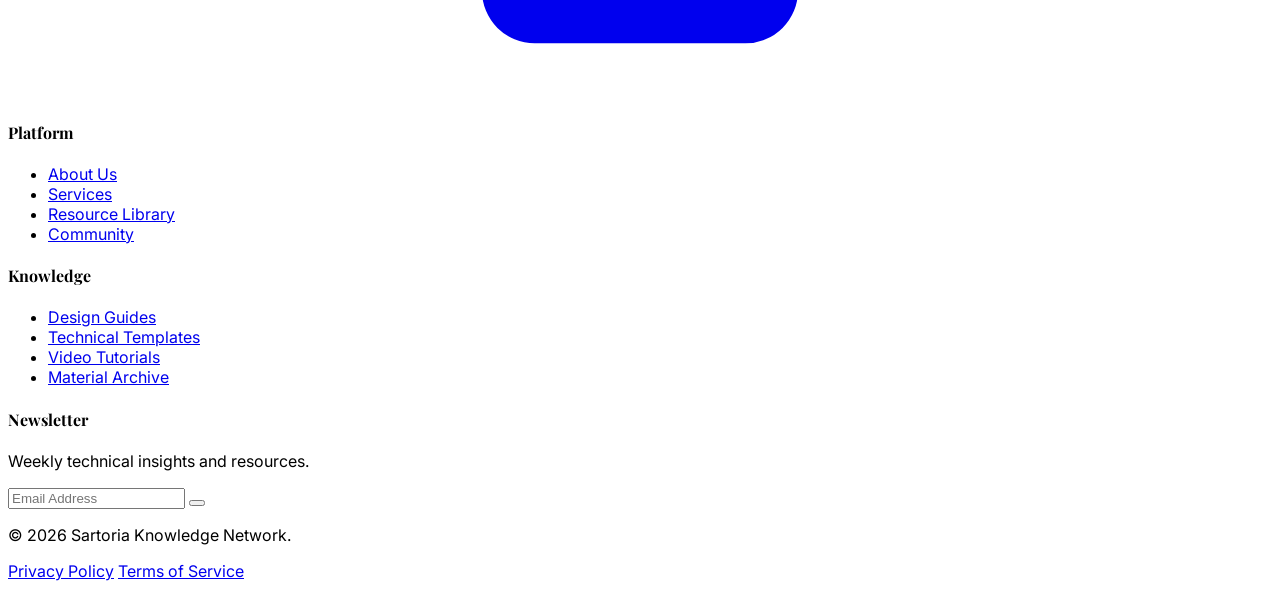
==== commit 5b325985: "corrections" ====
--- a/about.html
+++ b/about.html
@@ -108,7 +108,7 @@
                     </div>
                     <!-- Item 2 -->
                     <div class="text-left group" data-aos="fade-up" data-aos-delay="200">
-                        <div class="h-64 mb-6 overflow-hidden rounded-full">
+                        <div class="h-64 mb-6 overflow-hidden">
                             <img src="https://images.unsplash.com/photo-1612423284934-2850a4ea6b0f?auto=format&fit=crop&q=80&w=800" alt="Pattern Makers" class="w-full h-full object-cover transform group-hover:scale-105 transition-transform duration-700">
                         </div>
                         <h3 class="text-2xl font-serif mb-2 border-b border-stone-200 dark:border-graphite pb-4 text-center">Pattern Makers</h3>
@@ -190,22 +190,22 @@
     <footer class="bg-charcoal text-ivory pt-20 pb-10 border-t border-graphite">
         <div class="max-w-7xl mx-auto px-6 grid grid-cols-1 md:grid-cols-2 lg:grid-cols-4 gap-12 mb-16">
             <div>
-                <div class="flex items-center gap-3 mb-6">
+                <a href="index.html" class="flex items-center gap-3 mb-6 hover:opacity-80 transition-opacity">
                     <i data-lucide="scissors" class="w-6 h-6 text-terracotta"></i>
                     <span class="font-serif text-2xl font-bold tracking-tight">Sartoria</span>
-                </div>
+                </a>
                 <p class="text-sm text-gray-400 leading-relaxed mb-6">A premium knowledge network for apparel professionals, bridging the gap between design theory and production reality.</p>
                                                 <div class="flex gap-4">
-                    <a href="#" class="w-10 h-10 rounded-full border border-graphite flex items-center justify-center text-gray-400 hover:text-terracotta hover:border-terracotta transition-all duration-300">
+                    <a href="#" class="w-10 h-10 rounded-full border border-graphite flex items-center justify-center text-gray-400 hover:bg-terracotta hover:text-white hover:border-terracotta hover:-translate-y-1 transition-all duration-300">
                         <svg class="w-4 h-4" xmlns="http://www.w3.org/2000/svg" viewBox="0 0 24 24" fill="none" stroke="currentColor" stroke-width="2" stroke-linecap="round" stroke-linejoin="round"><rect x="2" y="2" width="20" height="20" rx="5" ry="5"></rect><path d="M16 11.37A4 4 0 1 1 12.63 8 4 4 0 0 1 16 11.37z"></path><line x1="17.5" y1="6.5" x2="17.51" y2="6.5"></line></svg>
                     </a>
-                    <a href="#" class="w-10 h-10 rounded-full border border-graphite flex items-center justify-center text-gray-400 hover:text-terracotta hover:border-terracotta transition-all duration-300">
+                    <a href="#" class="w-10 h-10 rounded-full border border-graphite flex items-center justify-center text-gray-400 hover:bg-terracotta hover:text-white hover:border-terracotta hover:-translate-y-1 transition-all duration-300">
                         <svg class="w-4 h-4" xmlns="http://www.w3.org/2000/svg" viewBox="0 0 24 24" fill="none" stroke="currentColor" stroke-width="2" stroke-linecap="round" stroke-linejoin="round"><path d="M22.54 6.42a2.78 2.78 0 0 0-1.94-2C18.88 4 12 4 12 4s-6.88 0-8.6.46a2.78 2.78 0 0 0-1.94 2A29 29 0 0 0 1 11.75a29 29 0 0 0 .46 5.33A2.78 2.78 0 0 0 3.4 19c1.72.46 8.6.46 8.6.46s6.88 0 8.6-.46a2.78 2.78 0 0 0 1.94-2 29 29 0 0 0 .46-5.25 29 29 0 0 0-.46-5.33z"></path><polygon points="9.75 15.02 15.5 11.75 9.75 8.48 9.75 15.02"></polygon></svg>
                     </a>
-                    <a href="#" class="w-10 h-10 rounded-full border border-graphite flex items-center justify-center text-gray-400 hover:text-terracotta hover:border-terracotta transition-all duration-300">
+                    <a href="#" class="w-10 h-10 rounded-full border border-graphite flex items-center justify-center text-gray-400 hover:bg-terracotta hover:text-white hover:border-terracotta hover:-translate-y-1 transition-all duration-300">
                         <svg class="w-4 h-4" xmlns="http://www.w3.org/2000/svg" viewBox="0 0 24 24" fill="none" stroke="currentColor" stroke-width="2" stroke-linecap="round" stroke-linejoin="round"><path d="M16 8a6 6 0 0 1 6 6v7h-4v-7a2 2 0 0 0-2-2 2 2 0 0 0-2 2v7h-4v-7a6 6 0 0 1 6-6z"></path><rect x="2" y="9" width="4" height="12"></rect><circle cx="4" cy="4" r="2"></circle></svg>
                     </a>
-                    <a href="#" class="w-10 h-10 rounded-full border border-graphite flex items-center justify-center text-gray-400 hover:text-terracotta hover:border-terracotta transition-all duration-300">
+                    <a href="#" class="w-10 h-10 rounded-full border border-graphite flex items-center justify-center text-gray-400 hover:bg-terracotta hover:text-white hover:border-terracotta hover:-translate-y-1 transition-all duration-300">
                         <svg class="w-4 h-4" xmlns="http://www.w3.org/2000/svg" viewBox="0 0 24 24" fill="none" stroke="currentColor" stroke-width="2" stroke-linecap="round" stroke-linejoin="round"><path d="M18 2h-3a5 5 0 0 0-5 5v3H7v4h3v8h4v-8h3l1-4h-4V7a1 1 0 0 1 1-1h3z"></path></svg>
                     </a>
                 </div>
